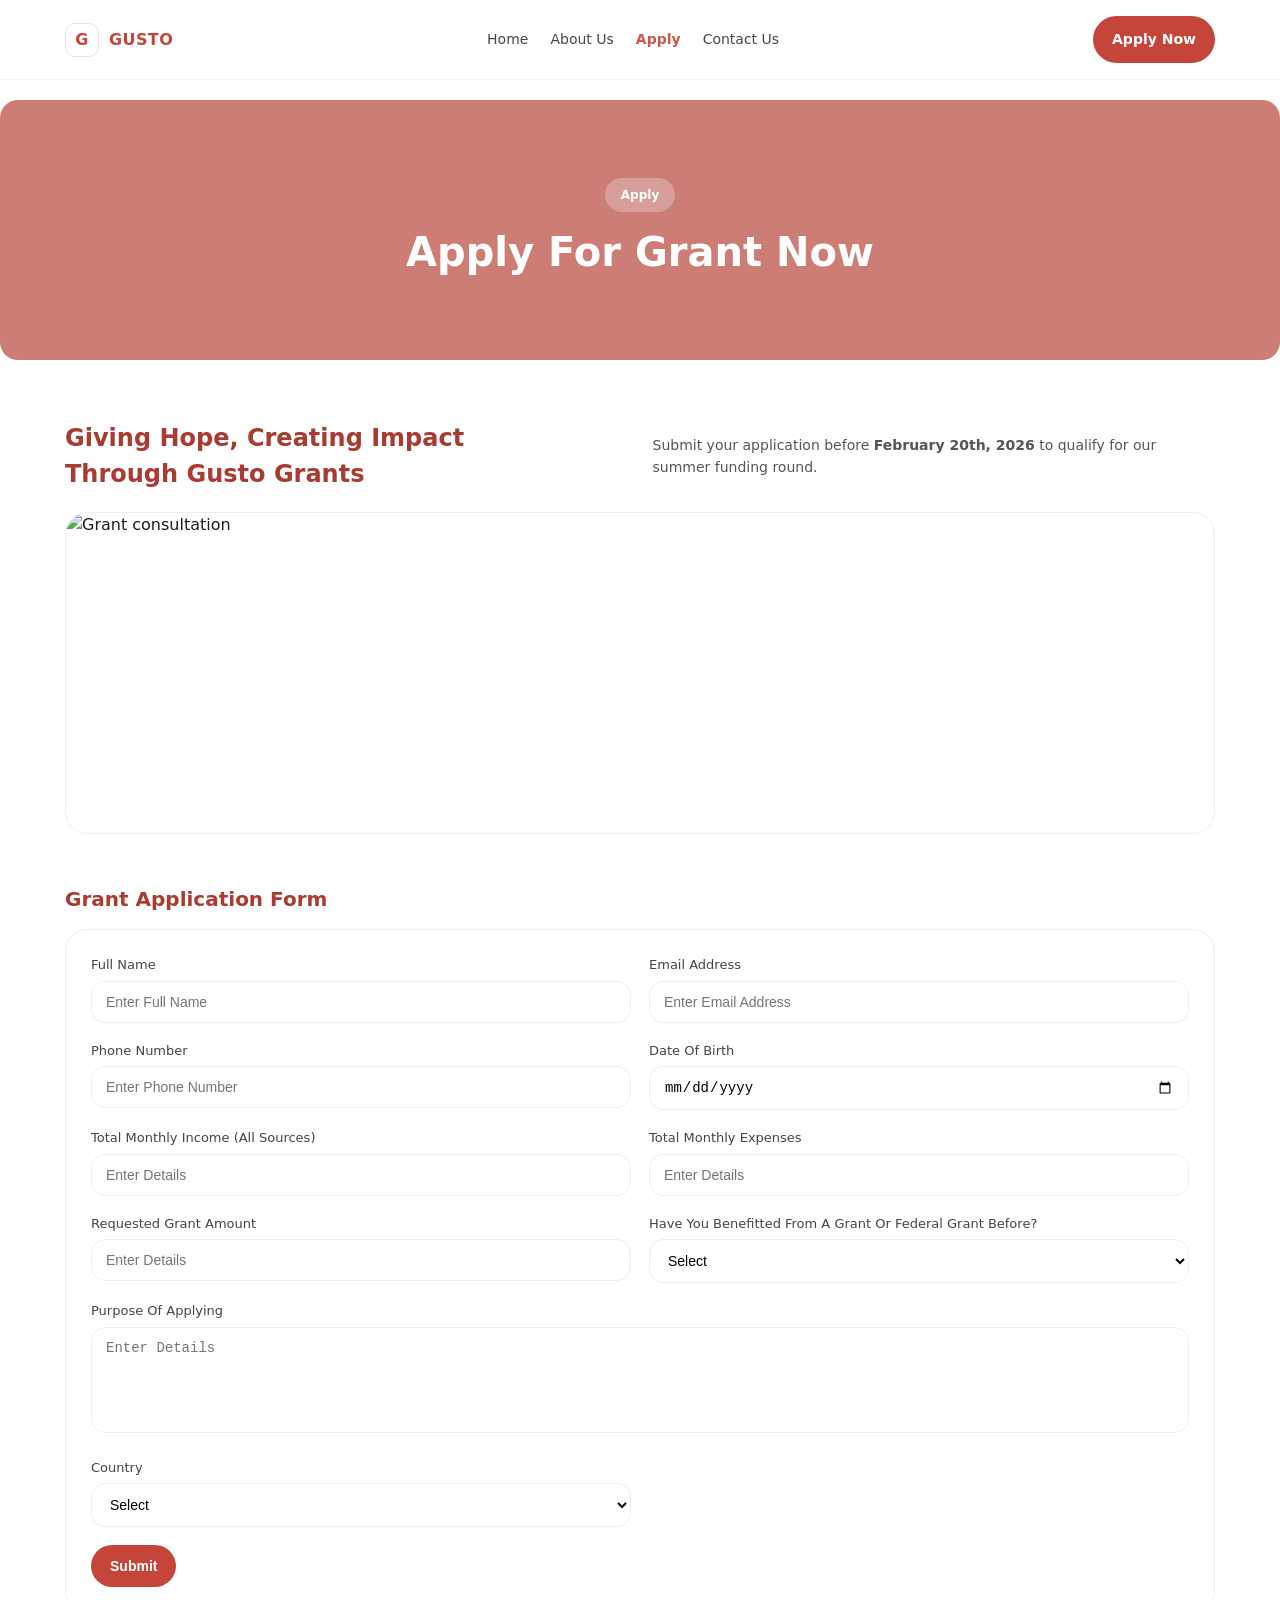
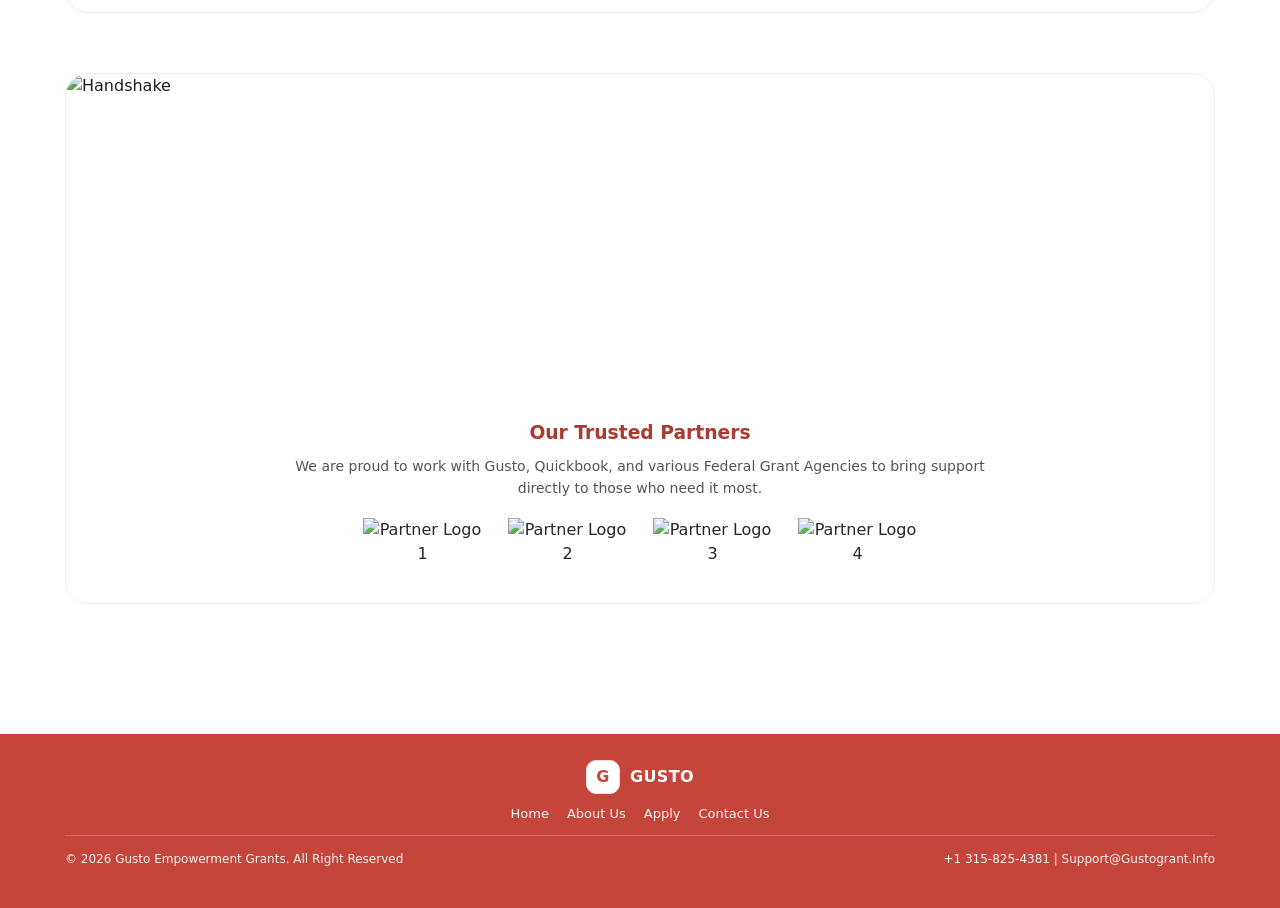
==== apply.html @ 08404deb "Add files via upload" ====
<!DOCTYPE html>
<html lang="en">
<head>
  <meta charset="UTF-8" />
  <meta name="viewport" content="width=device-width, initial-scale=1.0" />
  <title>Apply | Gusto Grants</title>
  <link rel="stylesheet" href="style.css" />
</head>
<body>

  <!-- HEADER / NAV -->
  <header class="header">
    <div class="container nav">
      <div class="brand">
         <span class="logo">G</span>
          <span>GUSTO</span>
      </div>

      <nav class="nav-links">
        <a href="index.html">Home</a>
        <a href="about.html">About Us</a>
        <a class="active" href="apply.html">Apply</a>
        <a href="contact.html">Contact Us</a>
      </nav>

      <a class="btn btn-primary" href="apply.html">Apply Now</a>
    </div>
  </header>

  <!-- APPLY HERO -->
  <section class="apply-hero">
    <div class="apply-hero-overlay"></div>

    <div class="container apply-hero-content">
      <span class="pill">Apply</span>
      <h1>Apply For Grant Now</h1>
    </div>
  </section>

  <!-- APPLY INTRO -->
  <section class="apply-intro">
    <div class="container apply-intro-grid">
      <div>
        <h2>Giving Hope, Creating Impact <br> Through Gusto Grants</h2>
      </div>

      <div>
        <p>
          Submit your application before <strong>February 20th, 2026</strong> to qualify for our
          summer funding round.
        </p>
      </div>
    </div>

    <div class="container apply-image-card">
      <img src="https://images.unsplash.com/photo-1521737604893-d14cc237f11d?auto=format&fit=crop&w=1600&q=80"
           alt="Grant consultation">
    </div>
  </section>

  <!-- GRANT FORM -->
<section class="apply-form-section">
  <div class="container">
    <h3 class="form-title">Grant Application Form</h3>

    <form class="grant-form" action="https://formspree.io/f/mrblqyby" method="POST">
      <input type="hidden" name="_next" value="thank-you.html">
      <input type="hidden" name="_subject" value="New Grant Application - Gusto Grants">
      <input type="hidden" name="_format" value="plain">

      <div class="form-grid">

        <div class="form-group">
          <label>Full Name</label>
          <input type="text" name="full_name" placeholder="Enter Full Name" required>
        </div>

        <div class="form-group">
          <label>Email Address</label>
          <input type="email" name="email" placeholder="Enter Email Address" required>
        </div>

        <div class="form-group">
          <label>Phone Number</label>
          <input type="tel" name="phone" placeholder="Enter Phone Number" required>
        </div>

        <div class="form-group">
          <label>Date Of Birth</label>
          <input type="date" name="dob" required>
        </div>

        <div class="form-group">
          <label>Total Monthly Income (All Sources)</label>
          <input type="text" name="monthly_income" placeholder="Enter Details" required>
        </div>

        <div class="form-group">
          <label>Total Monthly Expenses</label>
          <input type="text" name="monthly_expenses" placeholder="Enter Details" required>
        </div>

        <div class="form-group">
          <label>Requested Grant Amount</label>
          <input type="text" name="requested_amount" placeholder="Enter Details" required>
        </div>

        <div class="form-group">
          <label>Have You Benefitted From A Grant Or Federal Grant Before?</label>
          <select name="previous_grant" required>
            <option value="">Select</option>
            <option value="Yes">Yes</option>
            <option value="No">No</option>
          </select>
        </div>

        <div class="form-group form-full">
          <label>Purpose Of Applying</label>
          <textarea name="purpose" rows="5" placeholder="Enter Details" required></textarea>
        </div>

        <div class="form-group">
          <label>Country</label>
          <select name="country" required>
            <option value="">Select</option>
            <option value="Australia">Australia</option>
            <option value="United States">United States</option>
            <option value="Canada">Canada</option>
            <option value="Germany">Germany</option>
            <option value="United Kingdom">United Kingdom</option>
          </select>
        </div>

      </div>

      <button type="submit" class="btn btn-primary btn-submit">
        Submit
      </button>
    </form>

  </div>
</section>
    
  <!-- TRUSTED PARTNERS -->
  <section class="partners-section">
    <div class="container">
      <div class="partners-card">
        <div class="partners-image">
          <img src="https://images.unsplash.com/photo-1521791055366-0d553872125f?auto=format&fit=crop&w=1400&q=80"
               alt="Handshake">
        </div>

        <div class="partners-content">
          <h3>Our Trusted Partners</h3>
          <p>
            We are proud to work with Gusto, Quickbook, and various Federal Grant Agencies to bring support
            directly to those who need it most.
          </p>

          <div class="partners-logos">
            <img src="https://i.imgur.com/MzZs4XE.png" alt="Partner Logo 1">
            <img src="https://i.imgur.com/FuR5rLg.png" alt="Partner Logo 2">
            <img src="https://i.imgur.com/d9pB7Fq.jpeg" alt="Partner Logo 3">
            <img src="https://i.imgur.com/Bc2Jqwl.png" alt="Partner Logo 4">
          </div>
        </div>
      </div>
    </div>
  </section>

  <!-- FOOTER -->
   <footer class="footer">
    <div class="container">
      <div class="footer-inner">
        <div class="brand" style="justify-content:center; color:#fff;">
          <span class="logo" style="background:#fff; color:var(--brand);">G</span>
          <span>GUSTO</span>
        </div>

      <div class="footer-links">
        <a href="index.html">Home</a>
        <a href="about.html">About Us</a>
        <a href="apply.html">Apply</a>
        <a href="contact.html">Contact Us</a>
      </div>

      <div class="footer-bottom">
        <span>© 2026 Gusto Empowerment Grants. All Right Reserved</span>
        <span>+1 315-825-4381 | Support@Gustogrant.Info</span>
      </div>

    </div>
  </footer>

</body>
</html>
---- style.css ----
:root{
  --brand:#c6453a;
  --brand-dark:#a63a31;
  --bg:#ffffff;
  --soft:#f8efee;
  --text:#1d1d1d;
  --muted:#6b6b6b;
  --border:#e9e2e1;
  --card:#ffffff;
  --shadow: 0 14px 40px rgba(0,0,0,.08);
  --radius: 18px;
}

*{ box-sizing:border-box; margin:0; padding:0; }
html{ scroll-behavior:smooth; }
body{
  font-family: system-ui, -apple-system, Segoe UI, Roboto, Arial, sans-serif;
  color:var(--text);
  background:var(--bg);
  line-height:1.5;
}

a{ text-decoration:none; color:inherit; }
img{ max-width:100%; display:block; }

.container{
  width:min(1150px, 92%);
  margin-inline:auto;
}

/* ===== HEADER ===== */
.header{
  background:#fff;
  position:sticky;
  top:0;
  z-index:100;
  border-bottom:1px solid rgba(0,0,0,.04);
}

.nav{
  display:flex;
  align-items:center;
  justify-content:space-between;
  gap:18px;
  padding:16px 0;
}

.brand{
  display:flex;
  align-items:center;
  gap:10px;
  font-weight:700;
  letter-spacing:.4px;
  color:var(--brand);
}

.brand .logo{
  width:34px;
  height:34px;
  border-radius:10px;
  border:1px solid var(--border);
  display:grid;
  place-items:center;
  font-weight:800;
}

.nav-links{
  display:flex;
  align-items:center;
  gap:22px;
}

.nav-links a{
  font-size:14px;
  color:#333;
  opacity:.9;
}

.nav-links a.active{
  color:var(--brand);
  font-weight:700;
}

.btn{
  display:inline-flex;
  align-items:center;
  justify-content:center;
  padding:12px 18px;
  border-radius:999px;
  border:1px solid transparent;
  cursor:pointer;
  font-weight:600;
  font-size:14px;
  transition:.2s;
  white-space:nowrap;
}

.btn-primary{
  background:var(--brand);
  color:#fff;
}

.btn-primary:hover{ background:var(--brand-dark); }

.btn-outline{
  background:#fff;
  border:1px solid var(--border);
  color:#111;
}

.btn-outline:hover{ border-color:#d7cecd; }

.menu-btn{
  display:none;
  background:#fff;
  border:1px solid var(--border);
  border-radius:12px;
  padding:10px 12px;
  cursor:pointer;
}

/* ===== HERO (Banner) ===== */
.hero{
  background:var(--brand);
  color:#fff;
  padding:56px 0 34px;
  position:relative;
  overflow:hidden;
}

.hero .hero-inner{
  text-align:center;
  max-width:760px;
  margin:0 auto;
}

.hero h1{
  font-size:42px;
  line-height:1.15;
  margin-bottom:14px;
}

.hero p{
  color:rgba(255,255,255,.88);
  font-size:14px;
  max-width:560px;
  margin:0 auto 18px;
}

.hero-actions{
  display:flex;
  justify-content:center;
  gap:14px;
  flex-wrap:wrap;
  margin-top:10px;
}

.hero .link-track{
  color:#ffd7d3;
  font-weight:700;
  font-size:14px;
  text-decoration:underline;
  align-self:center;
}

.hero-people{
  width:min(900px, 96%);
  margin:26px auto 0;
  display:flex;
  align-items:flex-end;
  justify-content:center;
  gap:12px;
  position:relative;
}

/* fake stat bubbles */
.bubble{
  background:#fff;
  border-radius:16px;
  padding:10px 12px;
  min-width:150px;
  color:#111;
  box-shadow:0 10px 30px rgba(0,0,0,.15);
  border:1px solid rgba(255,255,255,.35);
}

.bubble small{
  display:block;
  color:#666;
  font-size:11px;
  margin-top:2px;
}

.bubble.left{ position:absolute; left:0; bottom:40px; }
.bubble.mid{ position:absolute; bottom:20px; }
.bubble.right{ position:absolute; right:0; bottom:40px; }

/* ===== SECTION ===== */
.section{
  padding:64px 0;
}

.section-title{
  text-align:center;
  margin-bottom:20px;
}

.section-title h2{
  font-size:28px;
  color:var(--brand);
  margin-bottom:8px;
}

.section-title p{
  color:var(--muted);
  font-size:13px;
  max-width:650px;
  margin:0 auto;
}

/* ===== ABOUT PREVIEW (Home) ===== */
.about-grid{
  display:grid;
  grid-template-columns: 1.2fr 1fr;
  gap:30px;
  align-items:center;
}

.about-cards{
  display:grid;
  grid-template-columns: 1fr 1fr;
  gap:16px;
}

.card{
  background:var(--card);
  border:1px solid var(--border);
  border-radius:var(--radius);
  box-shadow:0 10px 25px rgba(0,0,0,.05);
}

.card.pad{ padding:18px; }

.card img{
  border-radius:16px;
  width:100%;
  height:160px;
  object-fit:cover;
}

.mini-card{
  background:var(--brand);
  color:#fff;
  border-radius:16px;
  padding:16px;
}

.mini-card h4{
  font-size:14px;
  margin-bottom:6px;
}

.mini-card a{
  font-size:12px;
  text-decoration:underline;
  opacity:.95;
}

.about-text h3{
  font-size:24px;
  color:var(--brand);
  margin-bottom:10px;
}

.about-text p{
  color:var(--muted);
  font-size:13px;
  margin-bottom:16px;
}

.about-text .btn-primary{
  padding:12px 20px;
}

/* ===== IMPACT IMAGE BLOCK ===== */
.big-image{
  border-radius:24px;
  overflow:hidden;
  box-shadow:var(--shadow);
  border:1px solid var(--border);
}

.big-image img{
  width:100%;
  height:360px;
  object-fit:cover;
}

/* ===== CATEGORIES ===== */
.categories{
  display:grid;
  grid-template-columns: 1fr 1fr;
  gap:18px;
  margin-top:24px;
}

.cat{
  display:flex;
  gap:14px;
  align-items:center;
  padding:14px;
  border-radius:18px;
  border:1px solid var(--border);
  background:#fff;
}

.cat .thumb{
  width:56px;
  height:56px;
  border-radius:16px;
  overflow:hidden;
  flex:0 0 56px;
  border:1px solid var(--border);
}

.cat .thumb img{
  width:100%;
  height:100%;
  object-fit:cover;
}

.cat h4{
  font-size:13px;
  margin-bottom:3px;
  color:var(--brand);
}

.cat p{
  font-size:12px;
  color:var(--muted);
}

/* ===== TESTIMONIAL ===== */
.testimonial-wrap{
  background:var(--soft);
  border-top:1px solid rgba(0,0,0,.02);
  border-bottom:1px solid rgba(0,0,0,.02);
}

.testimonial-row{
  display:grid;
  grid-template-columns: 1fr 1fr;
  gap:24px;
  align-items:center;
}

.testimonial-left h3{
  color:var(--brand);
  font-size:24px;
  margin-bottom:8px;
}

.testimonial-left p{
  color:var(--muted);
  font-size:13px;
  max-width:420px;
}

.test-nav{
  display:flex;
  gap:10px;
  margin-top:14px;
}

.icon-btn{
  width:44px;
  height:44px;
  border-radius:12px;
  border:1px solid var(--border);
  background:#fff;
  display:grid;
  place-items:center;
  cursor:pointer;
}

.icon-btn.primary{
  background:var(--brand);
  border-color:var(--brand);
  color:#fff;
}

.test-card{
  background:#fff;
  border:2px solid var(--brand);
  border-radius:18px;
  padding:18px;
  box-shadow:0 12px 30px rgba(0,0,0,.08);
}

.test-card .user{
  display:flex;
  align-items:center;
  gap:10px;
  margin-bottom:10px;
}

.avatar{
  width:42px;
  height:42px;
  border-radius:50%;
  overflow:hidden;
  border:1px solid var(--border);
}

.avatar img{
  width:100%;
  height:100%;
  object-fit:cover;
}

.test-card h4{ font-size:14px; }
.test-card small{ color:var(--muted); font-size:12px; }
.test-card p{
  color:#444;
  font-size:13px;
  margin-top:10px;
}

/* ===== PARTNERS ===== */
.partners-box{
  background:#fff;
  border:1px solid var(--border);
  border-radius:26px;
  box-shadow:var(--shadow);
  padding:22px;
}

.partners-box .top-img{
  border-radius:18px;
  overflow:hidden;
  border:1px solid var(--border);
}

.partners-box .top-img img{
  width:100%;
  height:240px;
  object-fit:cover;
}

.partners-box h3{
  text-align:center;
  color:var(--brand);
  font-size:22px;
  margin:16px 0 6px;
}

.partners-box p{
  text-align:center;
  color:var(--muted);
  font-size:12px;
  max-width:620px;
  margin:0 auto 16px;
}

.partner-logos{
  display:flex;
  align-items:center;
  justify-content:center;
  gap:26px;
  flex-wrap:wrap;
  padding-bottom:6px;
}

.partner-logos span{
  font-weight:700;
  color:#111;
  opacity:.9;
  font-size:14px;
}

/* ===== PAGE BANNER (About/Apply) ===== */
.page-banner{
  position:relative;
  min-height:260px;
  display:grid;
  place-items:center;
  overflow:hidden;
}

.page-banner img{
  position:absolute;
  inset:0;
  width:100%;
  height:100%;
  object-fit:cover;
}

.page-banner::after{
  content:"";
  position:absolute;
  inset:0;
  background:rgba(198,69,58,.72);
}

.page-banner .banner-content{
  position:relative;
  z-index:2;
  text-align:center;
  color:#fff;
  padding:24px;
}

.pill{
  display:inline-flex;
  align-items:center;
  justify-content:center;
  padding:6px 14px;
  border-radius:999px;
  background:#fff;
  color:var(--brand);
  font-weight:700;
  font-size:12px;
  margin-bottom:10px;
}

.page-banner h1{
  font-size:38px;
  line-height:1.2;
}

/* ===== STATS ROW ===== */
.stats-row{
  display:grid;
  grid-template-columns: repeat(4, 1fr);
  gap:14px;
  margin-top:22px;
}

.stat{
  border:1px solid var(--border);
  border-radius:18px;
  background:#fff;
  padding:14px;
  display:flex;
  gap:10px;
  align-items:center;
}

.stat .dot{
  width:34px;
  height:34px;
  border-radius:12px;
  border:1px solid var(--border);
  display:grid;
  place-items:center;
  font-weight:900;
  color:var(--brand);
}

.stat h4{
  font-size:13px;
  color:#222;
}

.stat p{
  font-size:11px;
  color:var(--muted);
}

/* ===== APPLY FORM ===== */
.form-wrap{
  margin-top:24px;
}

.form-title{
  font-size:20px;
  color:var(--brand);
  margin-bottom:12px;
}

.form-grid{
  display:grid;
  grid-template-columns: 1fr 1fr;
  gap:14px;
}

.input{
  width:100%;
  border:1px solid var(--border);
  border-radius:16px;
  padding:14px 14px;
  outline:none;
  font-size:13px;
  background:#fff;
}

textarea.input{
  min-height:120px;
  resize:vertical;
}

.form-actions{
  margin-top:16px;
}

/* ===== TRACK PAGE ===== */
.track-box{
  background:var(--soft);
  border-radius:22px;
  padding:24px;
  border:1px solid rgba(0,0,0,.03);
}

.track-box h1{
  color:var(--brand);
  font-size:34px;
  margin-bottom:8px;
}

.track-box p{
  color:var(--muted);
  font-size:13px;
  margin-bottom:16px;
}

.track-row{
  display:flex;
  gap:12px;
  align-items:center;
  flex-wrap:wrap;
}

.track-row .input{
  flex:1;
  min-width:240px;
  border-radius:999px;
}

.track-row .btn{
  border-radius:999px;
  padding:12px 20px;
}

/* ===== FOOTER ===== */
.footer{
  background:var(--brand);
  color:#fff;
  margin-top:60px;
}

.footer-inner{
  padding:26px 0;
  text-align:center;
}

.footer-links{
  display:flex;
  gap:18px;
  justify-content:center;
  flex-wrap:wrap;
  margin:10px 0 12px;
}

.footer-links a{
  font-size:13px;
  opacity:.95;
}

.footer-bottom{
  border-top:1px solid rgba(255,255,255,.22);
  padding:14px 0;
  font-size:12px;
  opacity:.95;
  display:flex;
  justify-content:space-between;
  gap:12px;
  flex-wrap:wrap;
}

/* ===== RESPONSIVE ===== */
@media (max-width: 900px){
  .about-grid{ grid-template-columns:1fr; }
  .testimonial-row{ grid-template-columns:1fr; }
  .categories{ grid-template-columns:1fr; }
  .stats-row{ grid-template-columns:1fr 1fr; }
  .hero h1{ font-size:34px; }
}

@media (max-width: 720px){
  .nav-links{ display:none; }
  .menu-btn{ display:block; }
  .form-grid{ grid-template-columns:1fr; }
  .page-banner h1{ font-size:30px; }
  .big-image img{ height:260px; }
}

.meeting-img{
  width: 100%;
  max-width: 600px;
  height: auto;
  border-radius: 12px;
  display: block;
}

.hero-image{
  width: 100%;
  margin-top: 15px;
  border-radius: 18px;
  overflow: hidden;
}

.hero-image img{
  width: 100%;
  height: 320px;        /* increase/decrease if you want */
  object-fit: cover;    /* makes it wide and fills the space */
  display: block;
}

@media (max-width: 768px){
  .hero-image img{
    height: 380px;
  }
}

.top-img img{
  width: 100%;
  height: 230px;
  object-fit: cover;
  border-radius: 14px;
  display: block;
}

.trusted-partners {
  padding: 50px 0;
  background: #fff;
}

.partner-logos {
  display: flex;
  align-items: center;
  justify-content: center;
  gap: 25px;
  flex-wrap: wrap;
  margin-top: 20px;
}

.partner-logos img {
  width: 140px;
  height: 70px;
  object-fit: contain;
  background: #fff;
  padding: 10px;
  border-radius: 10px;
  border: 1px solid #eee;
  transition: 0.3s ease;
}

.partner-logos img:hover {
  transform: scale(1.05);
}

@media (max-width: 600px) {
  .partner-logos img {
    width: 110px;
    height: 60px;
  }
}

.hero-image-group{
  display: flex;
  justify-content: center;
  align-items: flex-end;
  margin-top: 25px;
}

.hero-person{
  height: 320px;
  width: auto;
  object-fit: contain;
}

/* Pull them closer together */
.hero-person:nth-child(2){
  margin-left: -80px;
}

.hero-person:nth-child(3){
  margin-left: -95px;  /* increase this to bring last image closer */
}

@media (max-width: 768px){
  .hero-person{
    height: 190px;
  }

  .hero-person:nth-child(2){
    margin-left: -18px;
  }

  .hero-person:nth-child(3){
    margin-left: -28px;
  }
}

/* Bubble general style */
.bubble{
  position: absolute;
  padding: 14px 18px;
  border-radius: 14px;
  width: 210px;
  font-weight: 700;
  color: #fff;
  box-shadow: 0 10px 30px rgba(0,0,0,0.18);
}

/* small text inside bubble */
.bubble small{
  display: block;
  margin-top: 5px;
  font-size: 13px;
  font-weight: 400;
  opacity: 0.95;
}

/* Bubble Colors */
.bubble-orange{
  background: #f4a63a;
}

.bubble-green{
  background: #2bb673;
}

.bubble-blue{
  background: #3aa0ff;
}
.link-track{
  color: #ffcc00;
  font-weight: 700;
  text-decoration: underline;
}

.link-track:hover{
  opacity: 0.85;
}

.bubble-orange{
  background: linear-gradient(135deg, #f7b24a, #f39a1d);
}

.bubble-green{
  background: linear-gradient(135deg, #34d399, #16a34a);
}

.bubble-blue{
  background: linear-gradient(135deg, #60a5fa, #2563eb);
}

.hero-people{
  position: relative;
  margin-top: 25px;
  min-height: 360px;  /* makes sure bubbles don’t disappear */
}

/* People images */
.hero-image-group{
  display: flex;
  justify-content: center;
  align-items: flex-end;
}

.hero-person{
  height: 320px;
  width: auto;
  object-fit: contain;
}

/* Make them closer */
.hero-person:nth-child(2){
  margin-left: -35px;
}

.hero-person:nth-child(3){
  margin-left: -70px;
}

/* Bubble positions */
.bubble-left{
  left: 5%;
  bottom: 55px;
}

.bubble-mid{
  left: 38%;
  bottom: 35px;
}

.bubble-right{
  right: 5%;
  bottom: 55px;
}

/* Keep bubbles on top of images */
.bubble{
  z-index: 10;
}

@media (max-width: 768px){
  .hero-person{
    height: 200px;
  }

  .bubble{
    width: 150px;
    padding: 10px 12px;
  }

  .bubble-left{
    left: 2%;
    bottom: 30px;
  }

  .bubble-mid{
    left: 33%;
    bottom: 20px;
  }

  .bubble-right{
    right: 2%;
    bottom: 30px;
  }
}

.hero-image-group{
  display: flex;
  justify-content: center;
  align-items: flex-end;
  gap: 0;
}

.hero-person{
  height: 320px;
  width: auto;
  object-fit: contain;
  display: block;
}

/* Make them join together */
.hero-person:nth-child(1){
  margin-right: -60px;
}

.hero-person:nth-child(2){
  margin-right: -60px;
}

@media (max-width: 768px){
  .hero-person{
    height: 200px;
  }

  .hero-person:nth-child(1){
    margin-right: -25px;
  }

  .hero-person:nth-child(2){
    margin-right: -25px;
  }
}

/* ABOUT HERO */
.about-hero{
  position: relative;
  min-height: 260px;
  display: flex;
  align-items: center;
  justify-content: center;
  text-align: center;
  background-image: url("https://images.unsplash.com/photo-1521737604893-d14cc237f11d?auto=format&fit=crop&w=1600&q=80");
  background-size: cover;
  background-position: center;
  border-radius: 18px;
  overflow: hidden;
  margin-top: 20px;
}

.about-hero-overlay{
  position: absolute;
  inset: 0;
  background: rgba(175, 56, 45, 0.65);
}

.about-hero-content{
  position: relative;
  z-index: 2;
  color: #fff;
  padding: 40px 15px;
}

.pill{
  display: inline-block;
  background: rgba(255,255,255,0.25);
  color: #fff;
  padding: 8px 16px;
  border-radius: 999px;
  font-weight: 600;
  margin-bottom: 10px;
}

.about-hero h1{
  font-size: 40px;
  margin: 0;
}


/* MISSION / STORY GRID */
.about-section{
  padding: 60px 0;
}

.about-grid{
  display: grid;
  grid-template-columns: 1fr 1fr 1fr;
  gap: 20px;
  align-items: center;
}

.about-card{
  background: #fff3f2;
  border: 1px solid #f1d3cf;
  padding: 22px;
  border-radius: 18px;
}

.about-card h3{
  margin-top: 0;
  color: #a93b32;
}

.about-card p{
  margin: 0;
  line-height: 1.6;
  color: #333;
  font-size: 14px;
}

.about-image img{
  width: 100%;
  height: 280px;
  object-fit: cover;
  border-radius: 18px;
}


/* WHY APPLY */
.why-apply{
  padding: 10px 0 60px;
  text-align: center;
}

.why-apply h2{
  color: #a93b32;
  margin-bottom: 8px;
}

.why-text{
  max-width: 700px;
  margin: 0 auto 25px;
  font-size: 14px;
  color: #555;
}

.why-stats{
  display: grid;
  grid-template-columns: repeat(4, 1fr);
  gap: 14px;
}

.stat-pill{
  display: flex;
  align-items: center;
  gap: 10px;
  padding: 14px 14px;
  border-radius: 16px;
  background: #fff;
  border: 1px solid #eee;
  text-align: left;
}

.stat-pill strong{
  display: block;
  font-size: 14px;
}

.stat-pill small{
  display: block;
  font-size: 12px;
  opacity: 0.8;
}

.stat-icon{
  font-size: 18px;
  width: 36px;
  height: 36px;
  display: flex;
  align-items: center;
  justify-content: center;
  border-radius: 999px;
  background: #f5f5f5;
}

/* stat colors */
.stat-orange{ border-color: #f7c98c; }
.stat-purple{ border-color: #c7b5ff; }
.stat-green{ border-color: #a7f3d0; }
.stat-blue{ border-color: #93c5fd; }


/* CTA BIG */
.cta-big{
  padding: 10px 0 70px;
}

.cta-box{
  background: #fff;
  border-radius: 22px;
  overflow: hidden;
  border: 1px solid #eee;
}

.cta-image img{
  width: 100%;
  height: 320px;
  object-fit: cover;
}

.cta-content{
  padding: 25px;
  text-align: center;
}

.cta-content h2{
  margin: 0 0 8px;
  color: #a93b32;
}

.cta-content p{
  margin: 0 0 18px;
  color: #555;
  font-size: 14px;
}


/* RESPONSIVE */
@media (max-width: 900px){
  .about-grid{
    grid-template-columns: 1fr;
  }

  .why-stats{
    grid-template-columns: 1fr 1fr;
  }

  .about-hero h1{
    font-size: 28px;
  }
}

@media (max-width: 500px){
  .why-stats{
    grid-template-columns: 1fr;
  }
}

/* CONTACT HERO */
.contact-hero{
  position: relative;
  min-height: 260px;
  display: flex;
  align-items: center;
  justify-content: center;
  text-align: center;
  background-image: url("https://images.unsplash.com/photo-1576091160399-112ba8d25d1d?auto=format&fit=crop&w=1600&q=80");
  background-size: cover;
  background-position: center;
  border-radius: 18px;
  overflow: hidden;
  margin-top: 20px;
}

.contact-hero-overlay{
  position: absolute;
  inset: 0;
  background: rgba(175, 56, 45, 0.65);
}

.contact-hero-content{
  position: relative;
  z-index: 2;
  color: #fff;
  padding: 40px 15px;
}

.contact-hero h1{
  font-size: 40px;
  margin: 0;
}

/* CONTACT SECTION */
.contact-section{
  padding: 60px 0;
}

.contact-top{
  text-align: center;
  margin-bottom: 35px;
}

.contact-top h2{
  color: #a93b32;
  margin: 0 0 10px;
}

.contact-top p{
  max-width: 700px;
  margin: 0 auto;
  color: #555;
  font-size: 14px;
  line-height: 1.6;
}

/* GRID */
.contact-grid{
  display: grid;
  grid-template-columns: 1fr 1fr;
  gap: 40px;
  align-items: start;
  margin-top: 30px;
}

.contact-info h3,
.contact-form h3{
  color: #a93b32;
  margin-top: 0;
}

/* INFO ITEMS */
.info-item{
  display: flex;
  gap: 12px;
  align-items: flex-start;
  margin: 18px 0;
}

.info-icon{
  font-size: 18px;
  width: 34px;
  height: 34px;
  border-radius: 999px;
  display: flex;
  align-items: center;
  justify-content: center;
  background: #fff3f2;
}

.info-item strong{
  display: block;
  font-size: 14px;
  color: #a93b32;
}

.info-item p{
  margin: 4px 0 0;
  color: #444;
  font-size: 14px;
}

/* FORM */
.contact-form form{
  margin-top: 15px;
}

.contact-form label{
  display: block;
  font-size: 13px;
  margin: 12px 0 6px;
  color: #444;
}

.contact-form input,
.contact-form textarea{
  width: 100%;
  padding: 12px 14px;
  border: 1px solid #eee;
  border-radius: 14px;
  outline: none;
  font-size: 14px;
  background: #fff;
}

.contact-form textarea{
  resize: none;
}

.btn-send{
  margin-top: 18px;
  border-radius: 999px;
  padding: 12px 18px;
}

/* HANDSHAKE IMAGE BOX */
.contact-image-box{
  margin-top: 50px;
  border-radius: 22px;
  overflow: hidden;
  border: 1px solid #eee;
}

.contact-image-box img{
  width: 100%;
  height: 320px;
  object-fit: cover;
}

/* PARTNERS BOX */
.partners-box{
  margin-top: 20px;
  background: #fff;
  border: 1px solid #eee;
  border-radius: 22px;
  padding: 25px;
  text-align: center;
}

.partners-box h3{
  color: #a93b32;
  margin: 0 0 8px;
}

.partners-box p{
  margin: 0 auto 18px;
  max-width: 700px;
  color: #555;
  font-size: 14px;
  line-height: 1.6;
}

.partners-logos{
  display: flex;
  justify-content: center;
  align-items: center;
  gap: 25px;
  flex-wrap: wrap;
}

.partners-logos img{
  width: 120px;
  height: 60px;
  object-fit: contain;
  opacity: 0.95;
}

/* RESPONSIVE */
@media (max-width: 900px){
  .contact-grid{
    grid-template-columns: 1fr;
  }

  .contact-hero h1{
    font-size: 28px;
  }
}

/* APPLY HERO */
.apply-hero{
  position: relative;
  min-height: 260px;
  display: flex;
  align-items: center;
  justify-content: center;
  text-align: center;
  background-image: url("https://images.unsplash.com/photo-1521791055366-0d553872125f?auto=format&fit=crop&w=1600&q=80");
  background-size: cover;
  background-position: center;
  border-radius: 18px;
  overflow: hidden;
  margin-top: 20px;
}

.apply-hero-overlay{
  position: absolute;
  inset: 0;
  background: rgba(175, 56, 45, 0.65);
}

.apply-hero-content{
  position: relative;
  z-index: 2;
  color: #fff;
  padding: 40px 15px;
}

.apply-hero h1{
  font-size: 40px;
  margin: 0;
}

/* APPLY INTRO */
.apply-intro{
  padding: 60px 0 20px;
}

.apply-intro-grid{
  display: grid;
  grid-template-columns: 1fr 1fr;
  gap: 25px;
  align-items: center;
}

.apply-intro h2{
  color: #a93b32;
  margin: 0;
}

.apply-intro p{
  margin: 0;
  color: #555;
  font-size: 14px;
  line-height: 1.6;
}

.apply-image-card{
  margin-top: 20px;
  border-radius: 22px;
  overflow: hidden;
  border: 1px solid #eee;
}

.apply-image-card img{
  width: 100%;
  height: 320px;
  object-fit: cover;
}

/* FORM SECTION */
.apply-form-section{
  padding: 30px 0 60px;
}

.form-title{
  color: #a93b32;
  margin-bottom: 15px;
}

.grant-form{
  background: #fff;
  border: 1px solid #eee;
  border-radius: 22px;
  padding: 25px;
}

.form-grid{
  display: grid;
  grid-template-columns: 1fr 1fr;
  gap: 18px;
}

.form-group label{
  display: block;
  font-size: 13px;
  margin-bottom: 6px;
  color: #444;
}

.form-group input,
.form-group select,
.form-group textarea{
  width: 100%;
  padding: 12px 14px;
  border: 1px solid #eee;
  border-radius: 14px;
  outline: none;
  font-size: 14px;
  background: #fff;
}

.form-group textarea{
  resize: none;
}

.form-full{
  grid-column: 1 / -1;
}

.btn-submit{
  margin-top: 18px;
  border-radius: 999px;
  padding: 12px 18px;
}

/* PARTNERS CARD */
.partners-section{
  padding: 0 0 70px;
}

.partners-card{
  background: #fff;
  border-radius: 22px;
  overflow: hidden;
  border: 1px solid #eee;
}

.partners-image img{
  width: 100%;
  height: 320px;
  object-fit: cover;
}

.partners-content{
  padding: 25px;
  text-align: center;
}

.partners-content h3{
  margin: 0 0 8px;
  color: #a93b32;
}

.partners-content p{
  margin: 0 auto 18px;
  max-width: 700px;
  color: #555;
  font-size: 14px;
  line-height: 1.6;
}

.partners-logos{
  display: flex;
  justify-content: center;
  align-items: center;
  gap: 25px;
  flex-wrap: wrap;
}

.partners-logos img{
  width: 120px;
  height: 60px;
  object-fit: contain;
}

/* RESPONSIVE */
@media (max-width: 900px){
  .apply-intro-grid{
    grid-template-columns: 1fr;
  }

  .form-grid{
    grid-template-columns: 1fr;
  }

  .apply-hero h1{
    font-size: 28px;
  }
}

/* THANK YOU PAGE */
.thankyou-page{
  padding: 70px 0;
}

.thankyou-card{
  max-width: 750px;
  margin: auto;
  background: #fff;
  border: 1px solid #eee;
  border-radius: 22px;
  padding: 45px 25px;
  text-align: center;
  box-shadow: 0 12px 35px rgba(0,0,0,0.06);
}

.thankyou-icon{
  width: 70px;
  height: 70px;
  margin: 0 auto 18px;
  border-radius: 50%;
  background: #16a34a;
  color: #fff;
  font-size: 34px;
  display: flex;
  align-items: center;
  justify-content: center;
}

.thankyou-card h1{
  color: #a93b32;
  margin-bottom: 10px;
}

.thankyou-card p{
  color: #555;
  line-height: 1.6;
  font-size: 14px;
}

.thankyou-actions{
  margin-top: 18px;
  display: flex;
  gap: 12px;
  justify-content: center;
  flex-wrap: wrap;
}

.thankyou-note{
  margin-top: 18px;
  font-size: 13px;
  color: #666;
}

/* TRACK HERO */
.track-hero{
  position: relative;
  min-height: 240px;
  display: flex;
  align-items: center;
  justify-content: center;
  text-align: center;
  background-image: url("https://images.unsplash.com/photo-1521791055366-0d553872125f?auto=format&fit=crop&w=1600&q=80");
  background-size: cover;
  background-position: center;
  border-radius: 18px;
  overflow: hidden;
  margin-top: 20px;
}

.track-hero-overlay{
  position: absolute;
  inset: 0;
  background: rgba(175, 56, 45, 0.65);
}

.track-hero-content{
  position: relative;
  z-index: 2;
  color: #fff;
  padding: 40px 15px;
}

.track-hero-content h1{
  margin: 10px 0 8px;
  font-size: 38px;
}

.track-hero-content p{
  margin: 0;
  font-size: 14px;
  opacity: 0.95;
}

/* TRACK CARD */
.track-section{
  padding: 70px 0;
}

.track-card{
  max-width: 850px;
  margin: auto;
  background: #fff;
  border: 1px solid #eee;
  border-radius: 22px;
  padding: 30px;
  box-shadow: 0 12px 35px rgba(0,0,0,0.06);
}

.track-card h2{
  color: #a93b32;
  margin: 0 0 8px;
}

.track-subtext{
  margin: 0 0 18px;
  font-size: 14px;
  color: #666;
}

.track-grid{
  display: grid;
  grid-template-columns: 1fr 1fr;
  gap: 18px;
  margin-bottom: 15px;
}

.track-result{
  margin-top: 20px;
  padding: 18px;
  border-radius: 16px;
  background: #f8fafc;
  border: 1px solid #e5e7eb;
}

.track-result h3{
  margin: 0 0 8px;
  color: #a93b32;
}

.track-result p{
  margin: 0;
  font-size: 14px;
  color: #333;
  line-height: 1.6;
}

/* RESPONSIVE */
@media (max-width: 768px){
  .track-grid{
    grid-template-columns: 1fr;
  }

  .track-hero-content h1{
    font-size: 26px;
  }
}

.hero-actions{
  display: flex;
  justify-content: center;
  align-items: center;
  gap: 15px;
  margin-top: 20px;
  flex-wrap: wrap;
}

/* Track button same as Apply */
.btn-track{
  text-decoration: none;
}

/* remove yellow link style */
.link-track{
  display: none;
}

.testimonials{
  background: #f6f3ef;
  padding: 60px 0;
}

.testimonials-wrap{
  display: flex;
  justify-content: space-between;
  align-items: center;
  gap: 40px;
  flex-wrap: wrap;
}

.testimonials-left{
  flex: 1;
  min-width: 260px;
}

.testimonials-left h2{
  color: #7b2e1d;
  font-size: 28px;
  margin-bottom: 10px;
}

.testimonials-left p{
  color: #444;
  max-width: 420px;
}

.testimonial-arrows{
  margin-top: 18px;
  display: flex;
  gap: 10px;
}

.arrow-btn{
  width: 48px;
  height: 48px;
  border-radius: 12px;
  border: none;
  cursor: pointer;
  font-size: 18px;
  background: #fff;
  color: #7b2e1d;
  box-shadow: 0 8px 18px rgba(0,0,0,0.08);
}

.arrow-btn.active{
  background: #b14a2d;
  color: #fff;
}

.testimonials-right{
  flex: 1;
  display: flex;
  justify-content: flex-end;
  min-width: 280px;
}

.testimonial-card{
  background: #fff;
  border: 2px solid #b14a2d;
  border-radius: 18px;
  padding: 18px 20px;
  width: 420px;
  max-width: 100%;
  box-shadow: 0 12px 25px rgba(0,0,0,0.08);
}

.testimonial-top{
  display: flex;
  align-items: center;
  gap: 12px;
  margin-bottom: 10px;
}

.testimonial-top img{
  width: 46px;
  height: 46px;
  border-radius: 50%;
  object-fit: cover;
}

.testimonial-name{
  font-weight: 700;
  color: #111;
}

.testimonial-location{
  font-size: 13px;
  color: #777;
}

.testimonial-text{
  color: #444;
  font-size: 14px;
  line-height: 1.6;
}
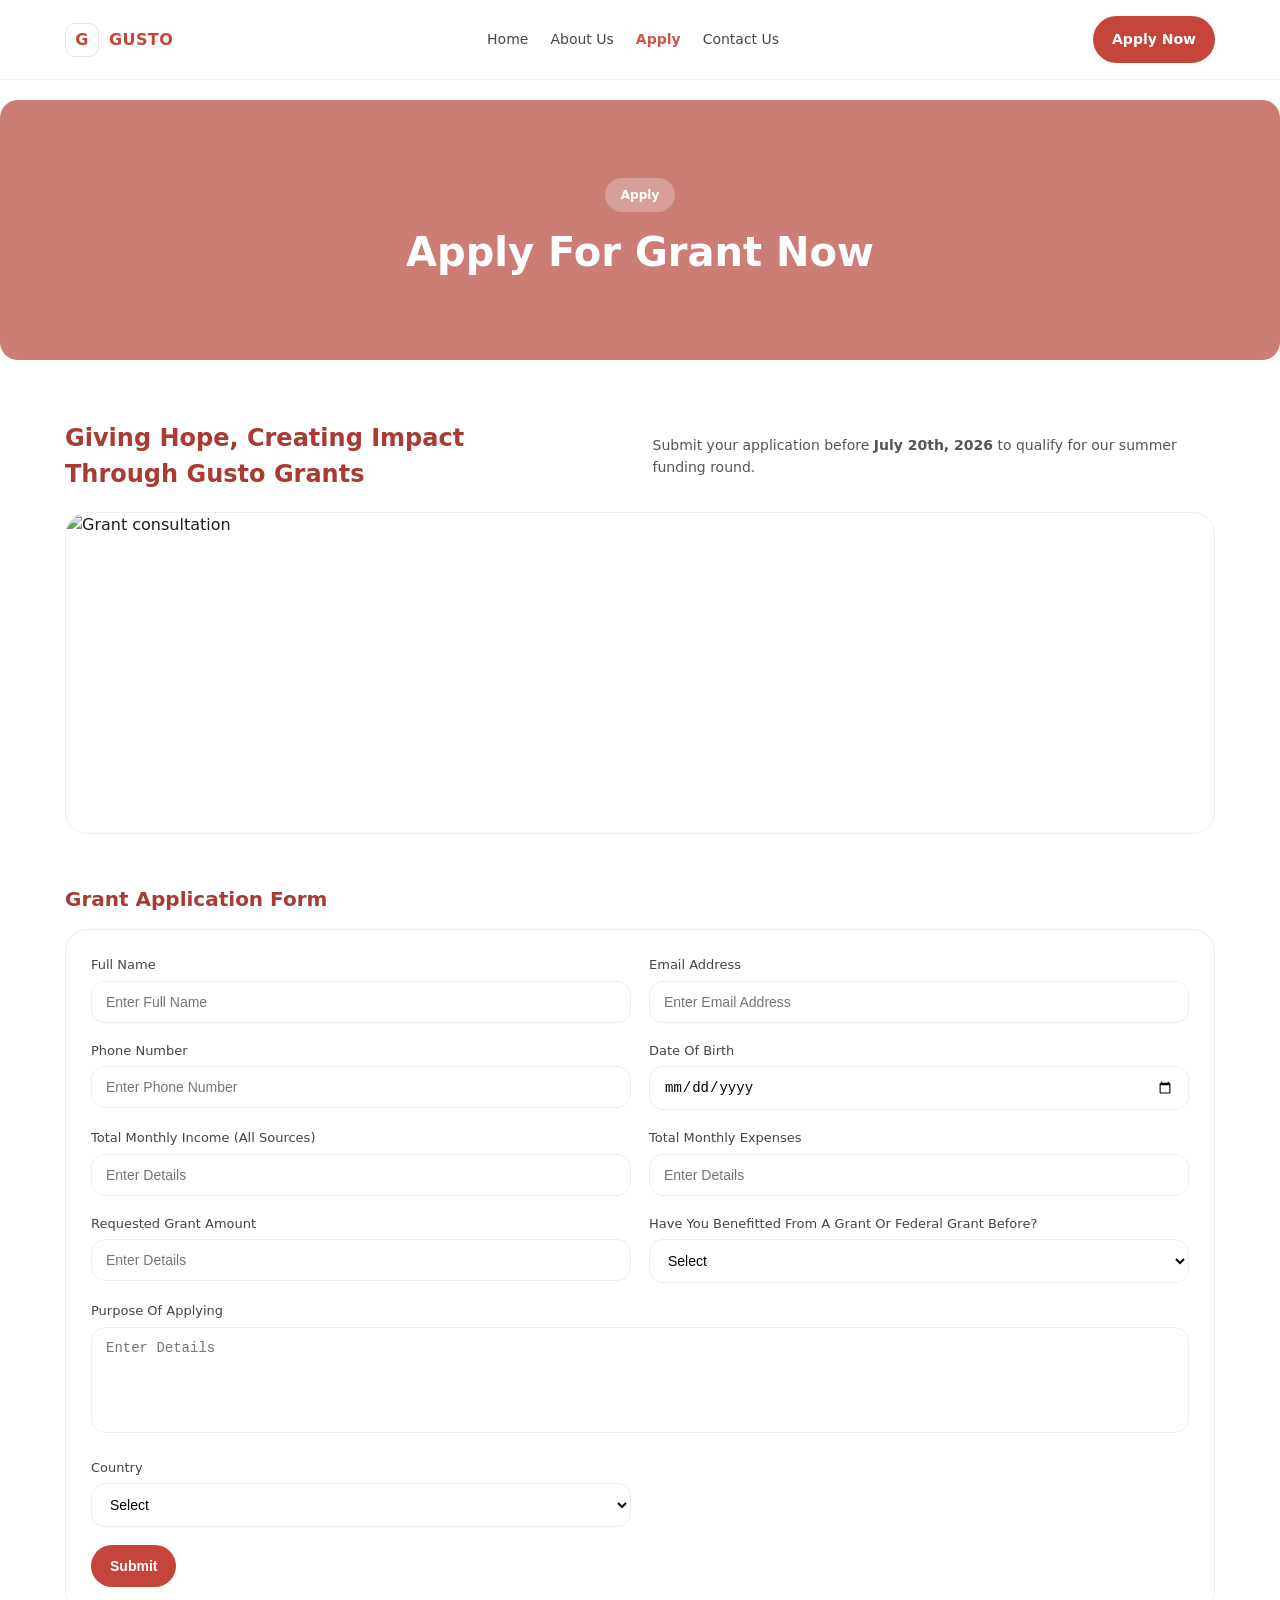
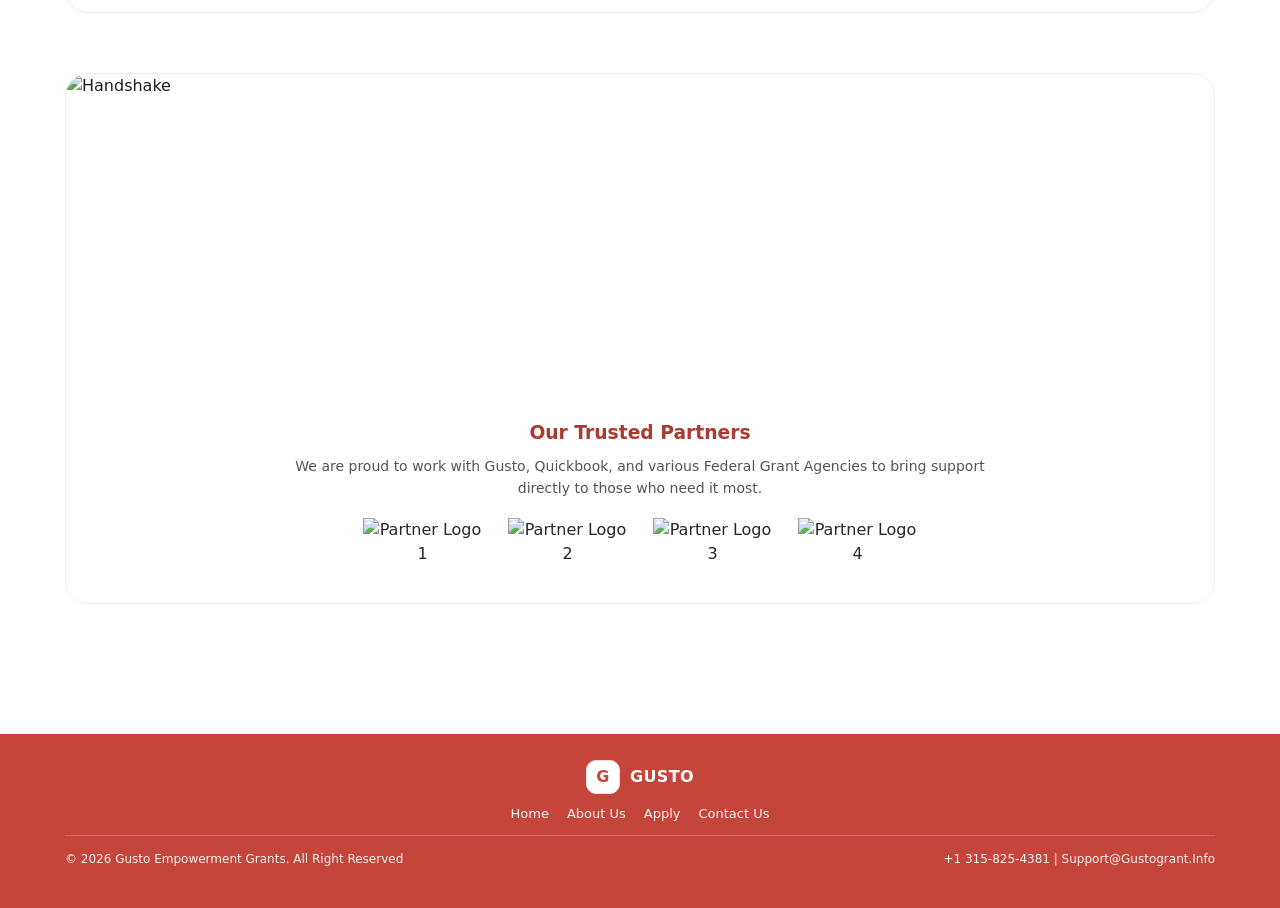
==== commit a7f045df: "Add files via upload" ====
--- a/apply.html
+++ b/apply.html
@@ -46,7 +46,7 @@
 
       <div>
         <p>
-          Submit your application before <strong>February 20th, 2026</strong> to qualify for our
+          Submit your application before <strong>July 20th, 2026</strong> to qualify for our
           summer funding round.
         </p>
       </div>
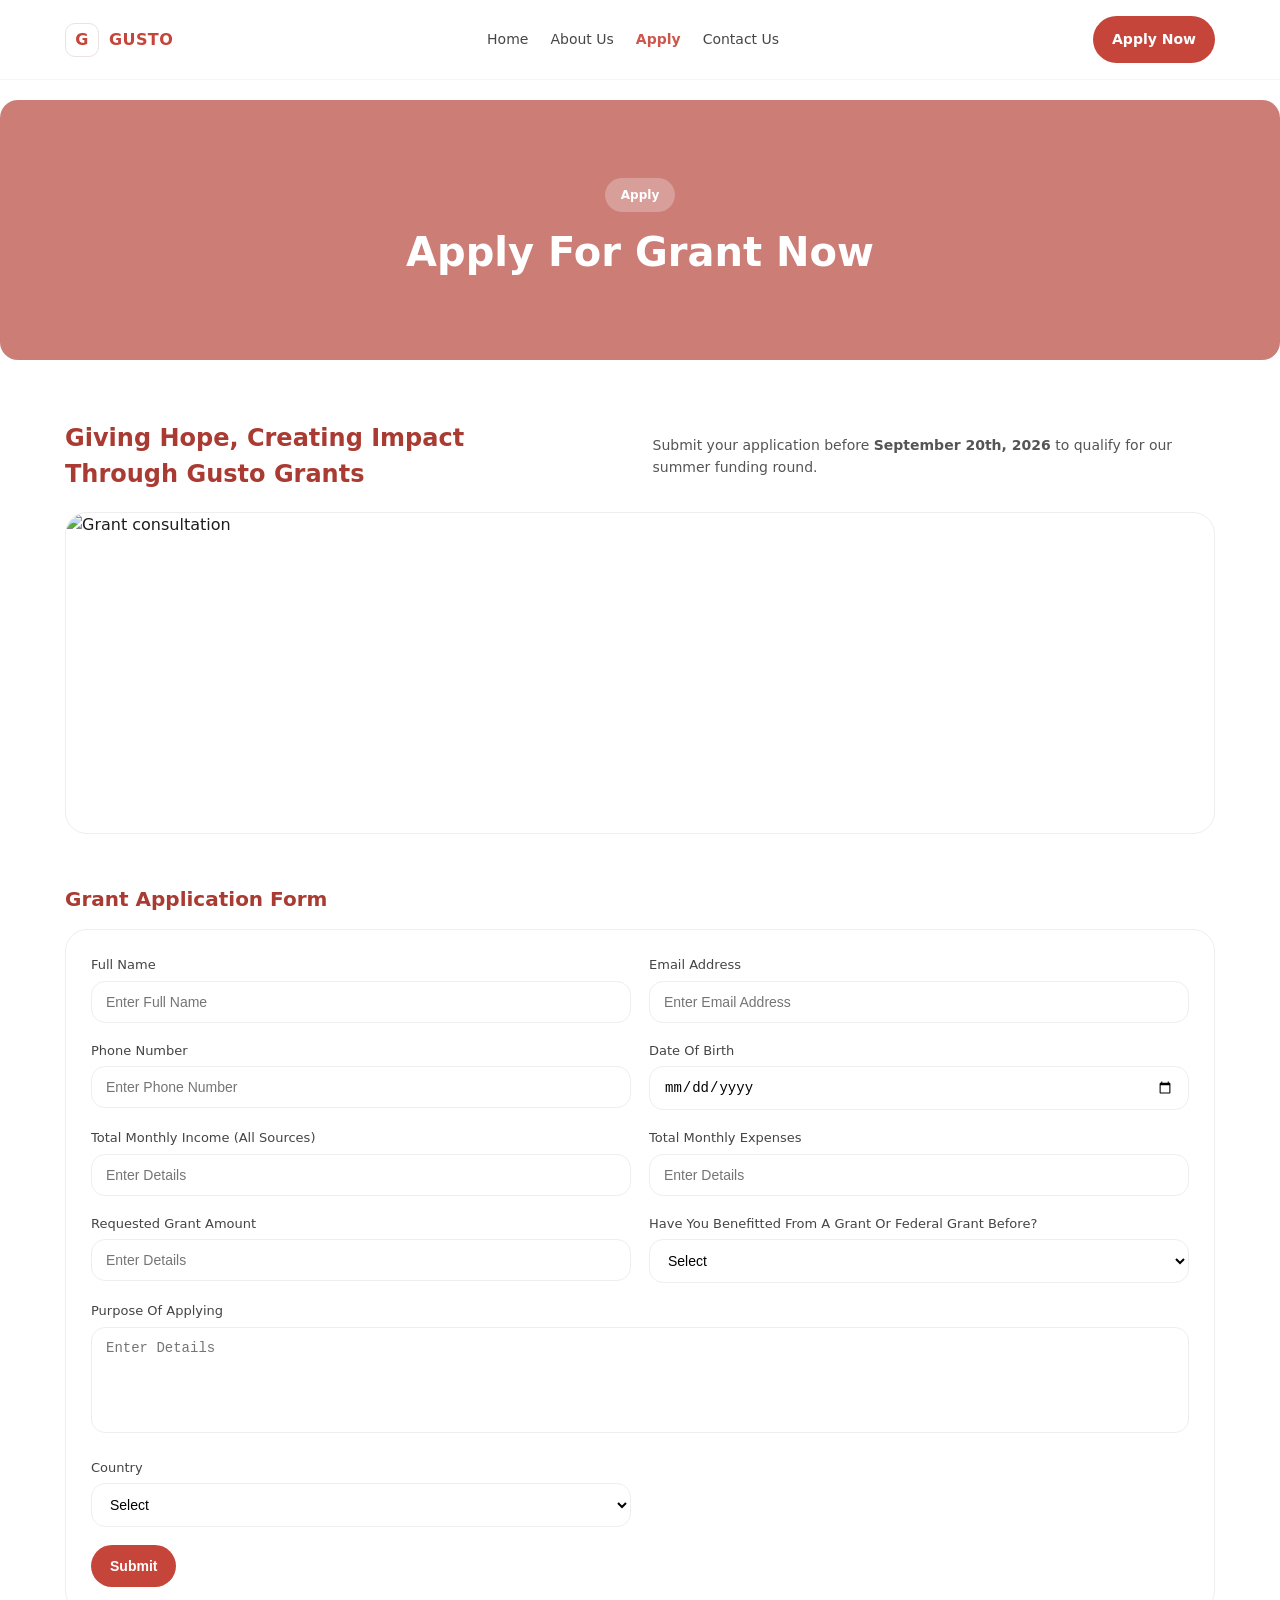
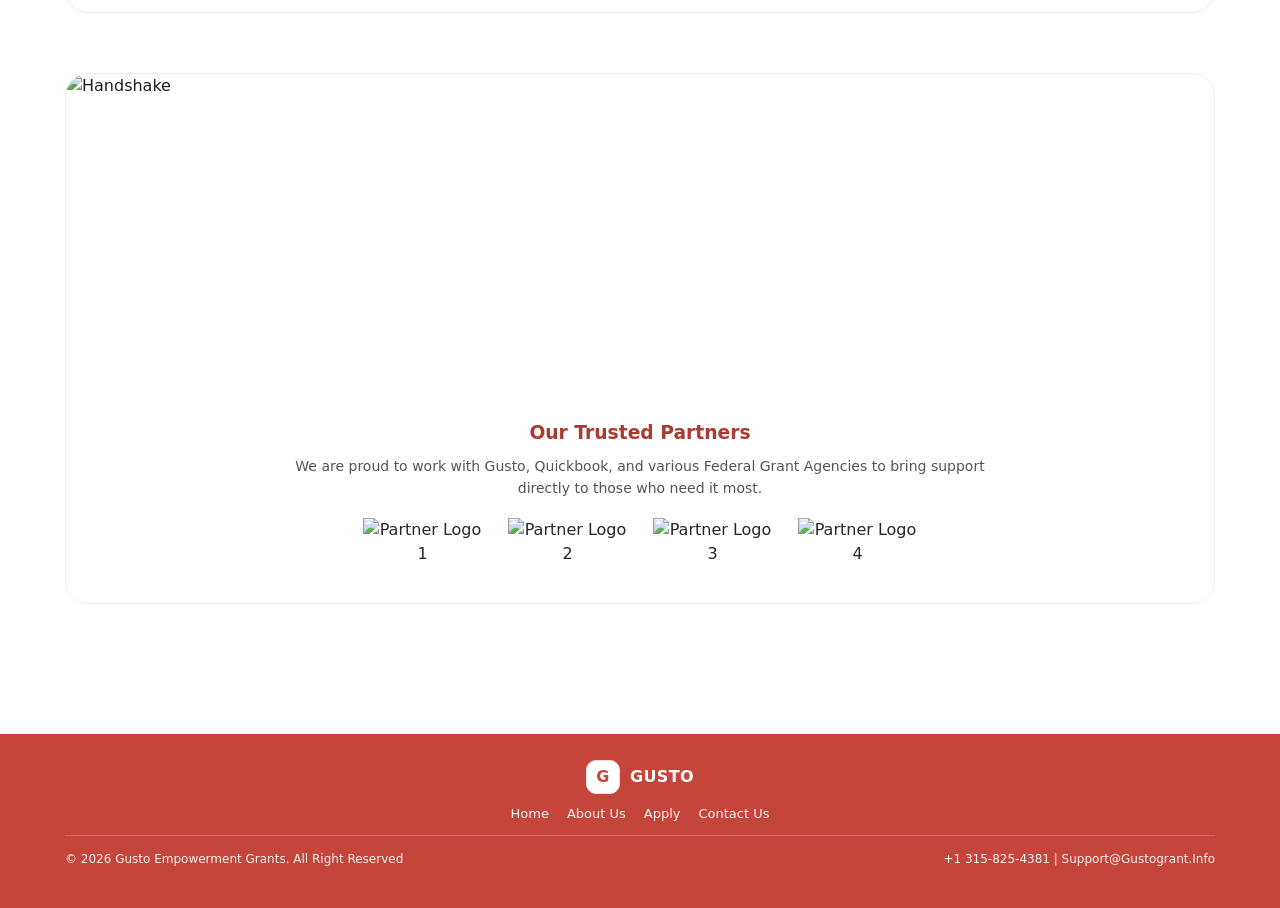
==== commit f5f8d003: "Add files via upload" ====
--- a/apply.html
+++ b/apply.html
@@ -46,7 +46,7 @@
 
       <div>
         <p>
-          Submit your application before <strong>July 20th, 2026</strong> to qualify for our
+          Submit your application before <strong>September 20th, 2026</strong> to qualify for our
           summer funding round.
         </p>
       </div>
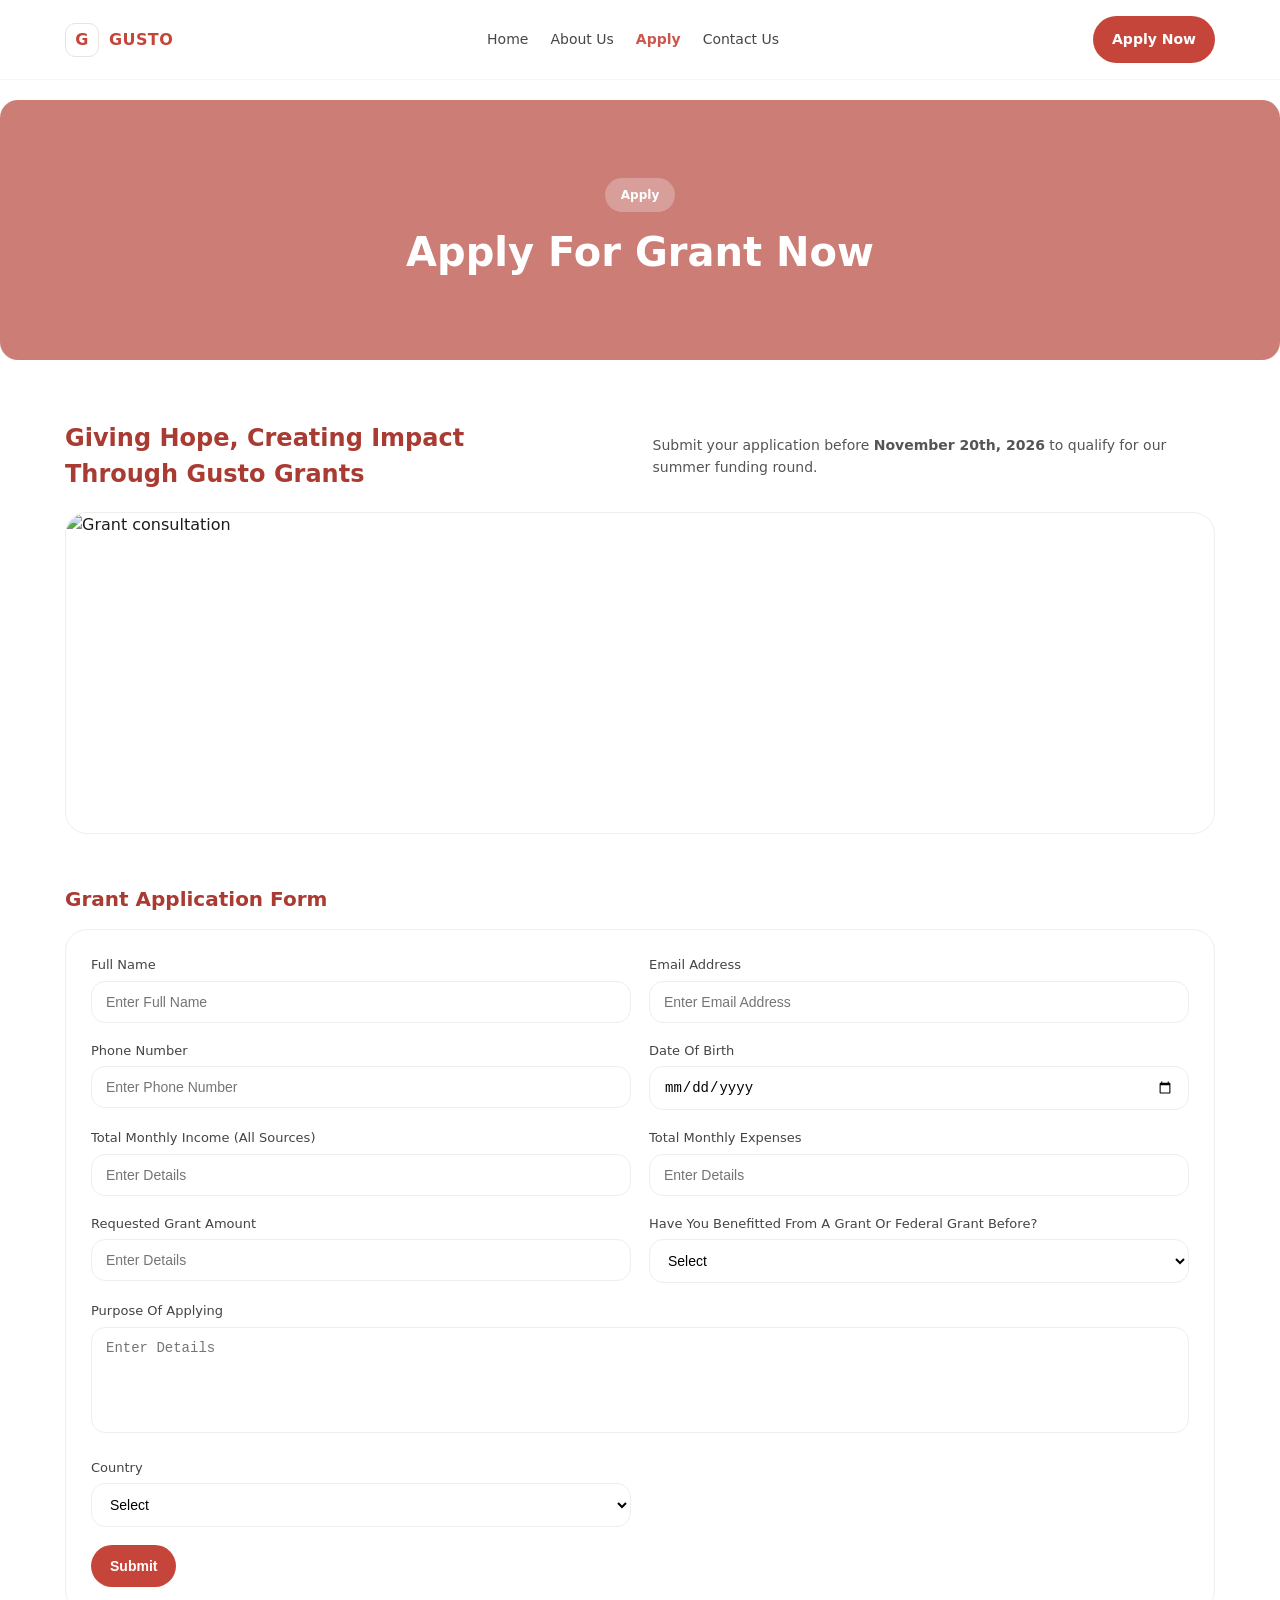
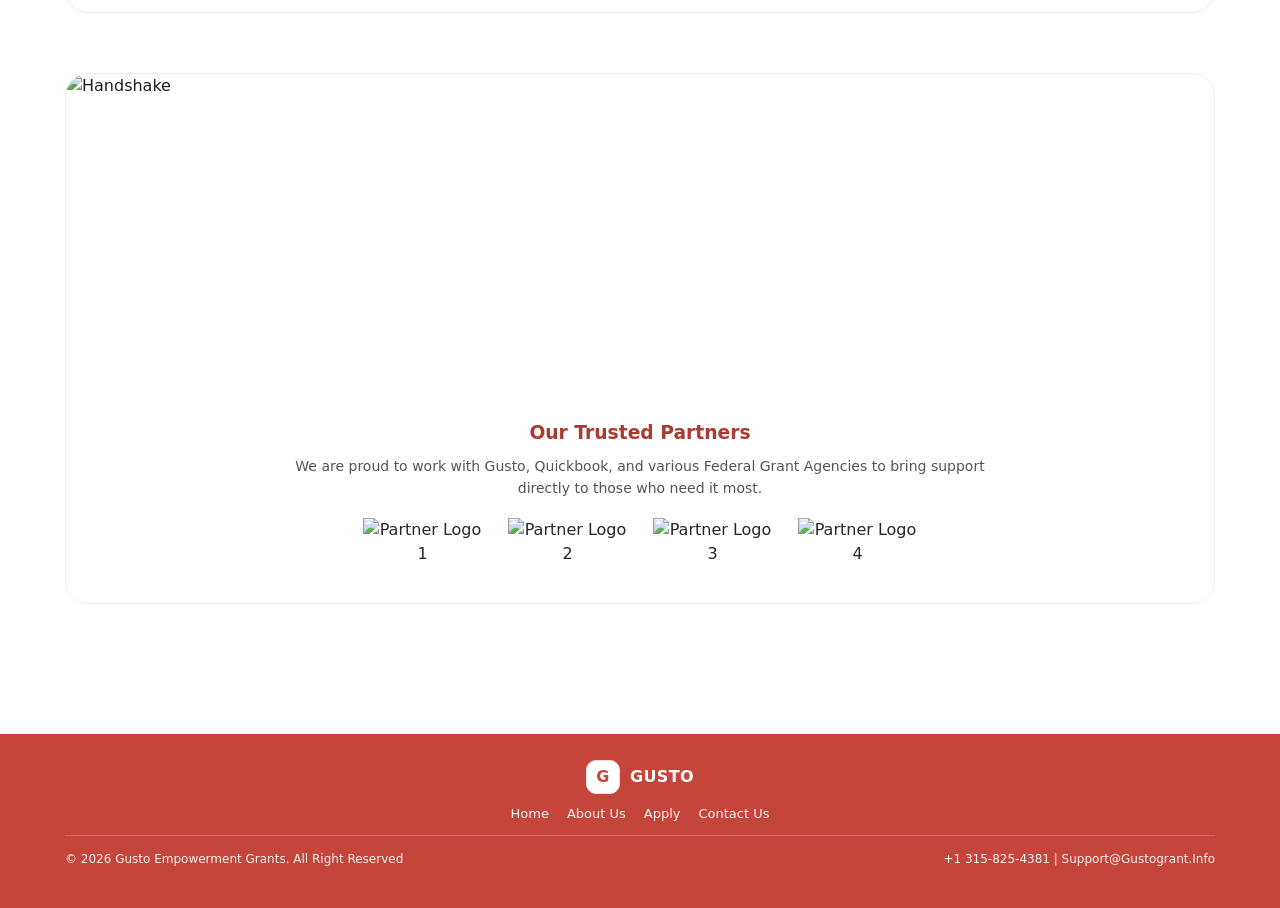
==== commit 1bb4300a: "Add files via upload" ====
--- a/apply.html
+++ b/apply.html
@@ -46,7 +46,7 @@
 
       <div>
         <p>
-          Submit your application before <strong>September 20th, 2026</strong> to qualify for our
+          Submit your application before <strong>November 20th, 2026</strong> to qualify for our
           summer funding round.
         </p>
       </div>
@@ -63,7 +63,7 @@
   <div class="container">
     <h3 class="form-title">Grant Application Form</h3>
 
-    <form class="grant-form" action="https://formspree.io/f/mrblqyby" method="POST">
+    <form class="grant-form" action="https://formspree.io/f/mbglqvly" method="POST">
       <input type="hidden" name="_next" value="thank-you.html">
       <input type="hidden" name="_subject" value="New Grant Application - Gusto Grants">
       <input type="hidden" name="_format" value="plain">
